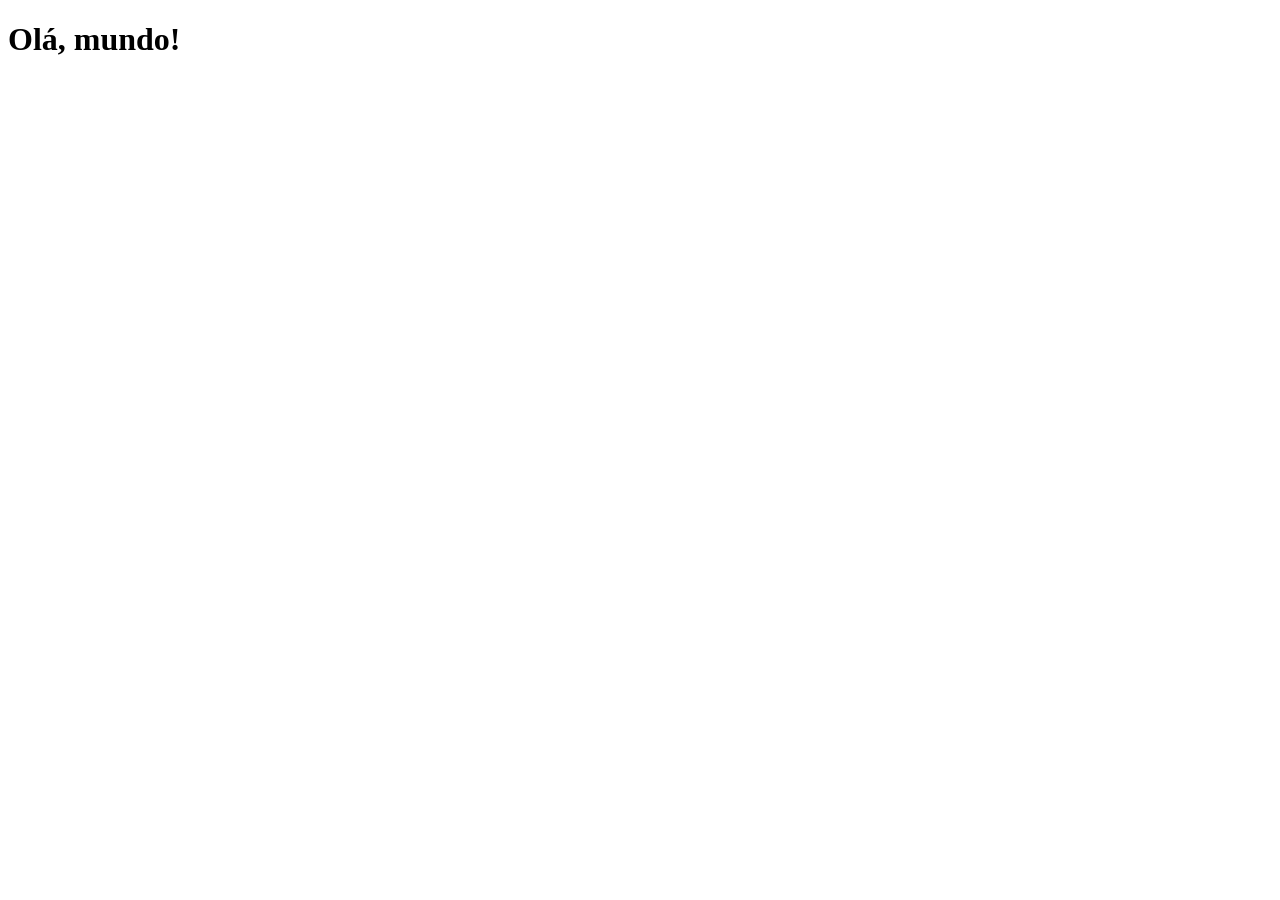
==== index.html @ 2cd483b6 "criei a página principal" ====
<!DOCTYPE html>
<html lang="pt-br">
<head>
    <meta charset="UTF-8">
    <meta name="viewport" content="width=device-width, initial-scale=1.0">
    <link rel="shortcut icon" href="favicon.ico" type="image/x-icon">
    <title>Projeto Redes Sociais</title>
</head>
<body>
    <h1>Olá, mundo!</h1>
</body>
</html>
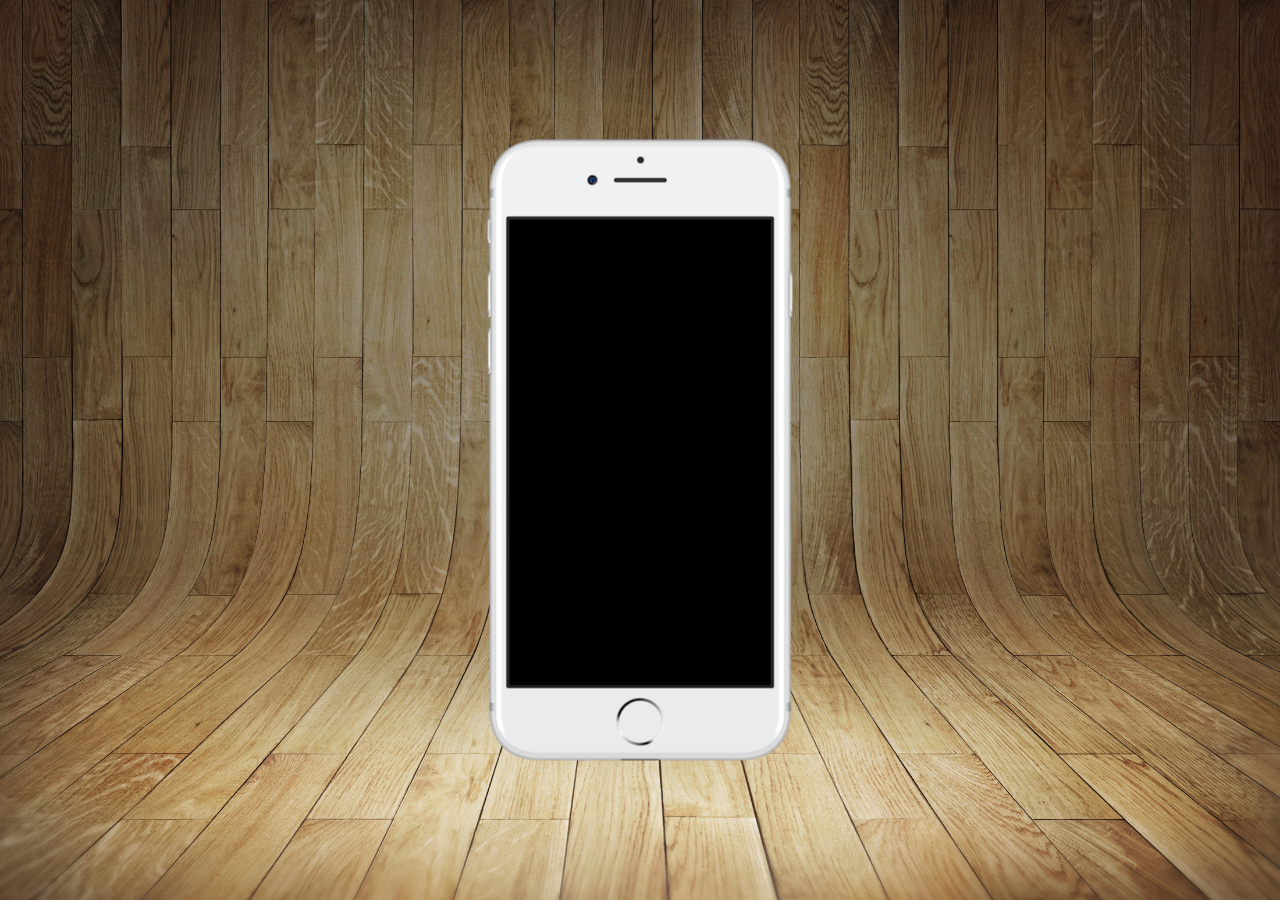
==== commit b3b7e2d1: "atualização da página principal" ====
--- a/index.html
+++ b/index.html
@@ -4,9 +4,17 @@
     <meta charset="UTF-8">
     <meta name="viewport" content="width=device-width, initial-scale=1.0">
     <link rel="shortcut icon" href="favicon.ico" type="image/x-icon">
+    <link rel="stylesheet" href="estilos/style.css">
     <title>Projeto Redes Sociais</title>
 </head>
 <body>
-    <h1>Olá, mundo!</h1>
+    <main>
+        <section id="telefone">
+
+        </section>
+        <section id="redes-sociais">
+
+        </section>
+    </main>
 </body>
 </html>
--- a/estilos/style.css
+++ b/estilos/style.css
@@ -0,0 +1,41 @@
+@charset "UTF-8";
+
+*{
+    margin: 0;
+    padding: 0;
+    font-family: Arial, Helvetica, sans-serif;
+}
+
+html, body{
+    height: 100vh;
+    width: 100vw;
+    background-color: black;
+}
+
+body{
+    background-image: url(../imagens/fundo-madeira.jpg);
+    background-repeat: no-repeat;
+    background-position: top center;
+    background-size: cover;
+    background-attachment: fixed;
+}
+
+main{
+    height: 100vh;
+    position: relative;
+}
+
+section#telefone{
+    position: absolute;
+    top: 50%;
+    left: 50%;
+    transform: translate(-50%, -50%);
+    
+    height: 627px;
+    width: 311px;
+
+    background-image: url('../imagens/frame-iphone.png');
+    background-repeat: no-repeat;
+    background-position: center center;
+    background-size: cover;
+}
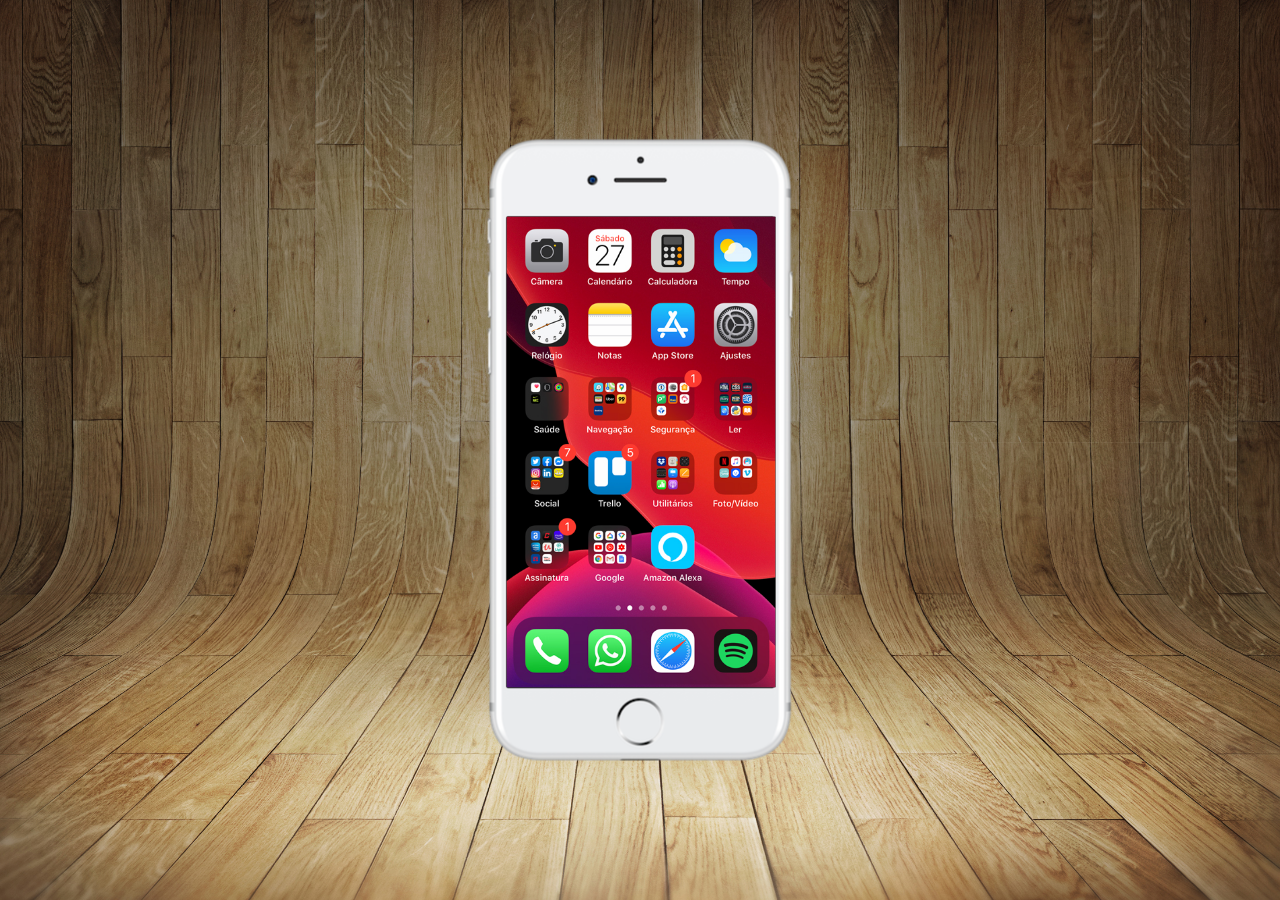
==== commit 6df687f7: "criado tela home" ====
--- a/index.html
+++ b/index.html
@@ -10,7 +10,7 @@
 <body>
     <main>
         <section id="telefone">
-
+            <iframe scrolling="no" src="home.html" name="tela" id="tela" frameborder="0"></iframe>
         </section>
         <section id="redes-sociais">
 
--- a/estilos/style.css
+++ b/estilos/style.css
@@ -38,4 +38,12 @@
     background-repeat: no-repeat;
     background-position: center center;
     background-size: cover;
+}
+
+iframe#tela{
+    position: relative;
+    top: 80px;
+    left: 22px;
+    width: 269px;
+    height: 471px;
 }
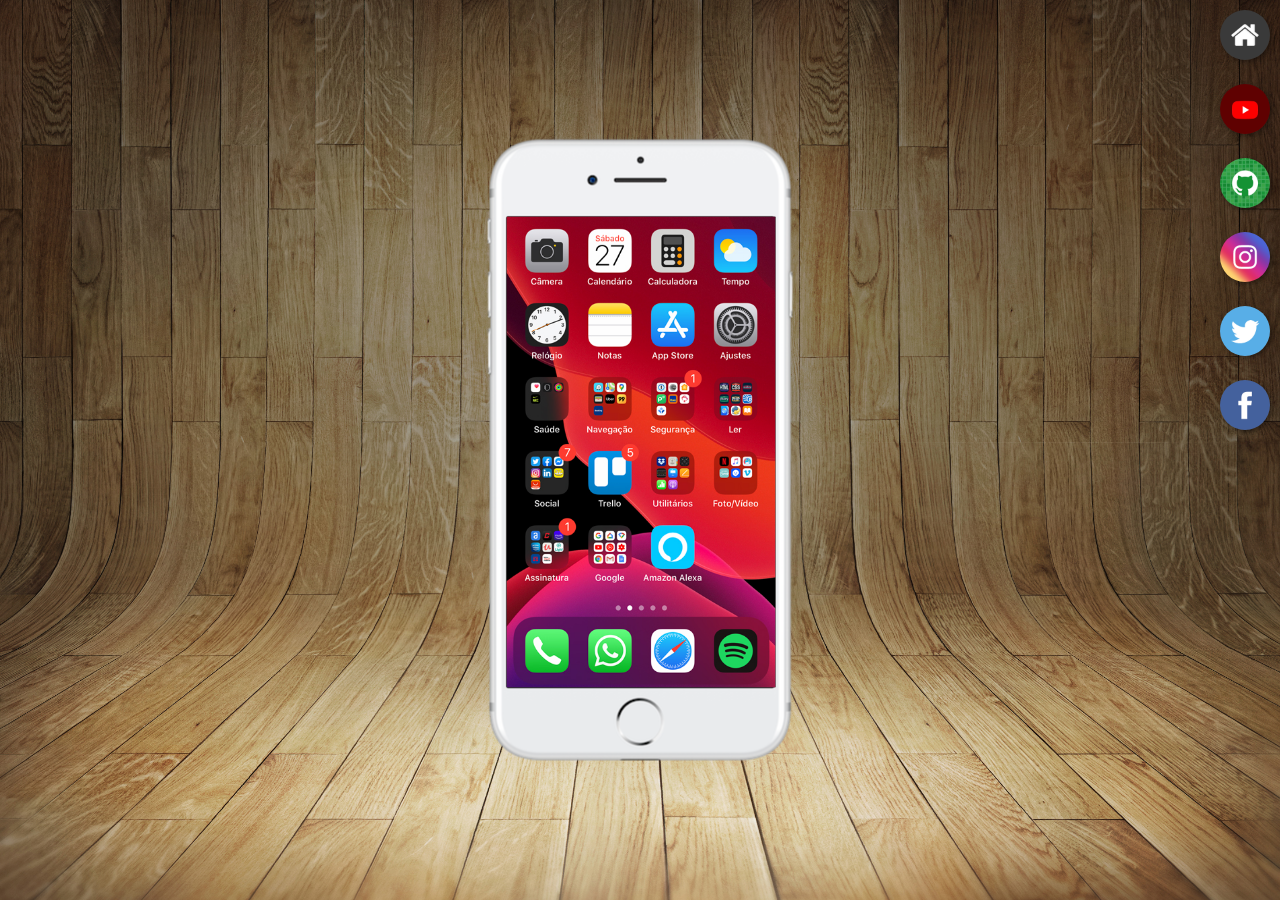
==== commit 9859dde1: "botoes na lateral" ====
--- a/index.html
+++ b/index.html
@@ -13,7 +13,12 @@
             <iframe scrolling="no" src="home.html" name="tela" id="tela" frameborder="0"></iframe>
         </section>
         <section id="redes-sociais">
-
+            <a href="#" target="tela"><img src="imagens/logo-home.jpg" alt=""></a><br>
+            <a href="#" target="tela"><img src="imagens/logo-youtube.jpg" alt=""></a><br>
+            <a href="#" target="tela"><img src="imagens/logo-github.jpg" alt=""></a><br>
+            <a href="#" target="tela"><img src="imagens/logo-instagram.jpg" alt=""></a><br>
+            <a href="#" target="tela"><img src="imagens/logo-twitter.jpg" alt=""></a><br>
+            <a href="#" target="tela"><img src="imagens/logo-facebook.jpg" alt=""></a>
         </section>
     </main>
 </body>
--- a/estilos/style.css
+++ b/estilos/style.css
@@ -46,4 +46,24 @@
     left: 22px;
     width: 269px;
     height: 471px;
+}
+
+section#redes-sociais{
+    text-align: right;
+}
+
+section#redes-sociais img{
+    width: 50px;
+    height: 50px;
+    margin: 10px;
+    border-radius: 50%;
+    box-shadow: 2px 2px 5px rgba(0, 0, 0, 0.397);
+    box-sizing: border-box;
+}
+
+section#redes-sociais img:hover{
+    border: 2px solid rgba(255, 255, 255, 0.61);
+    transform: translate(-3px, -3px);
+    box-shadow: 5px 5px 10px rgba(0, 0, 0, 0.603);
+    transition: transform .3s, border 1s;
 }
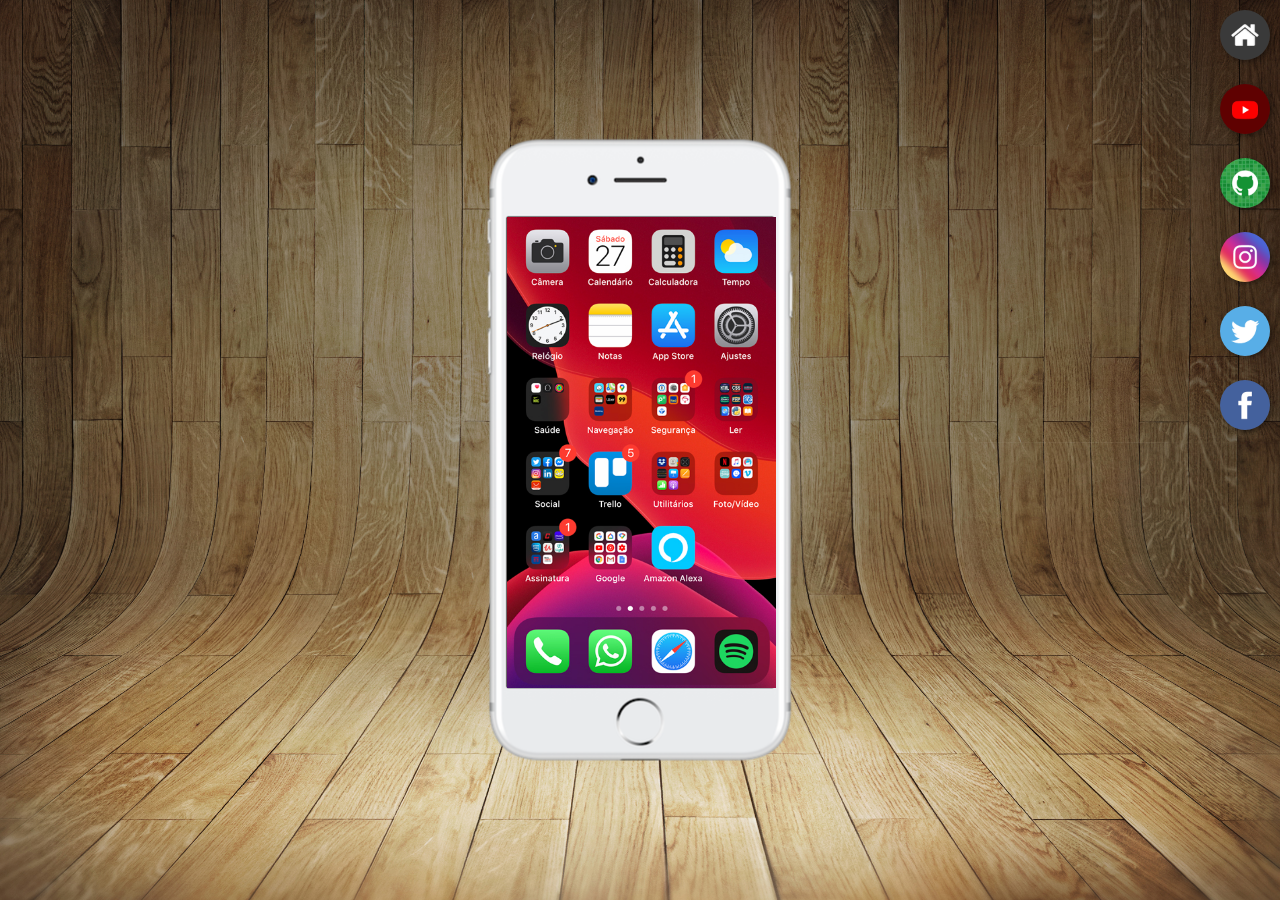
==== commit e966644c: "finalizacao do projeto" ====
--- a/index.html
+++ b/index.html
@@ -10,15 +10,15 @@
 <body>
     <main>
         <section id="telefone">
-            <iframe scrolling="no" src="home.html" name="tela" id="tela" frameborder="0"></iframe>
+            <iframe src="home.html" name="tela" id="tela" frameborder="0"></iframe>
         </section>
         <section id="redes-sociais">
-            <a href="#" target="tela"><img src="imagens/logo-home.jpg" alt=""></a><br>
-            <a href="#" target="tela"><img src="imagens/logo-youtube.jpg" alt=""></a><br>
-            <a href="#" target="tela"><img src="imagens/logo-github.jpg" alt=""></a><br>
-            <a href="#" target="tela"><img src="imagens/logo-instagram.jpg" alt=""></a><br>
-            <a href="#" target="tela"><img src="imagens/logo-twitter.jpg" alt=""></a><br>
-            <a href="#" target="tela"><img src="imagens/logo-facebook.jpg" alt=""></a>
+            <a href="home.html" target="tela"><img src="imagens/logo-home.jpg" alt=""></a><br>
+            <a href="youtube.html" target="tela"><img src="imagens/logo-youtube.jpg" alt=""></a><br>
+            <a href="github.html" target="tela"><img src="imagens/logo-github.jpg" alt=""></a><br>
+            <a href="instagram.html" target="tela"><img src="imagens/logo-instagram.jpg" alt=""></a><br>
+            <a href="twitter.html" target="tela"><img src="imagens/logo-twitter.jpg" alt=""></a><br>
+            <a href="facebook.html" target="tela"><img src="imagens/logo-facebook.jpg" alt=""></a>
         </section>
     </main>
 </body>
